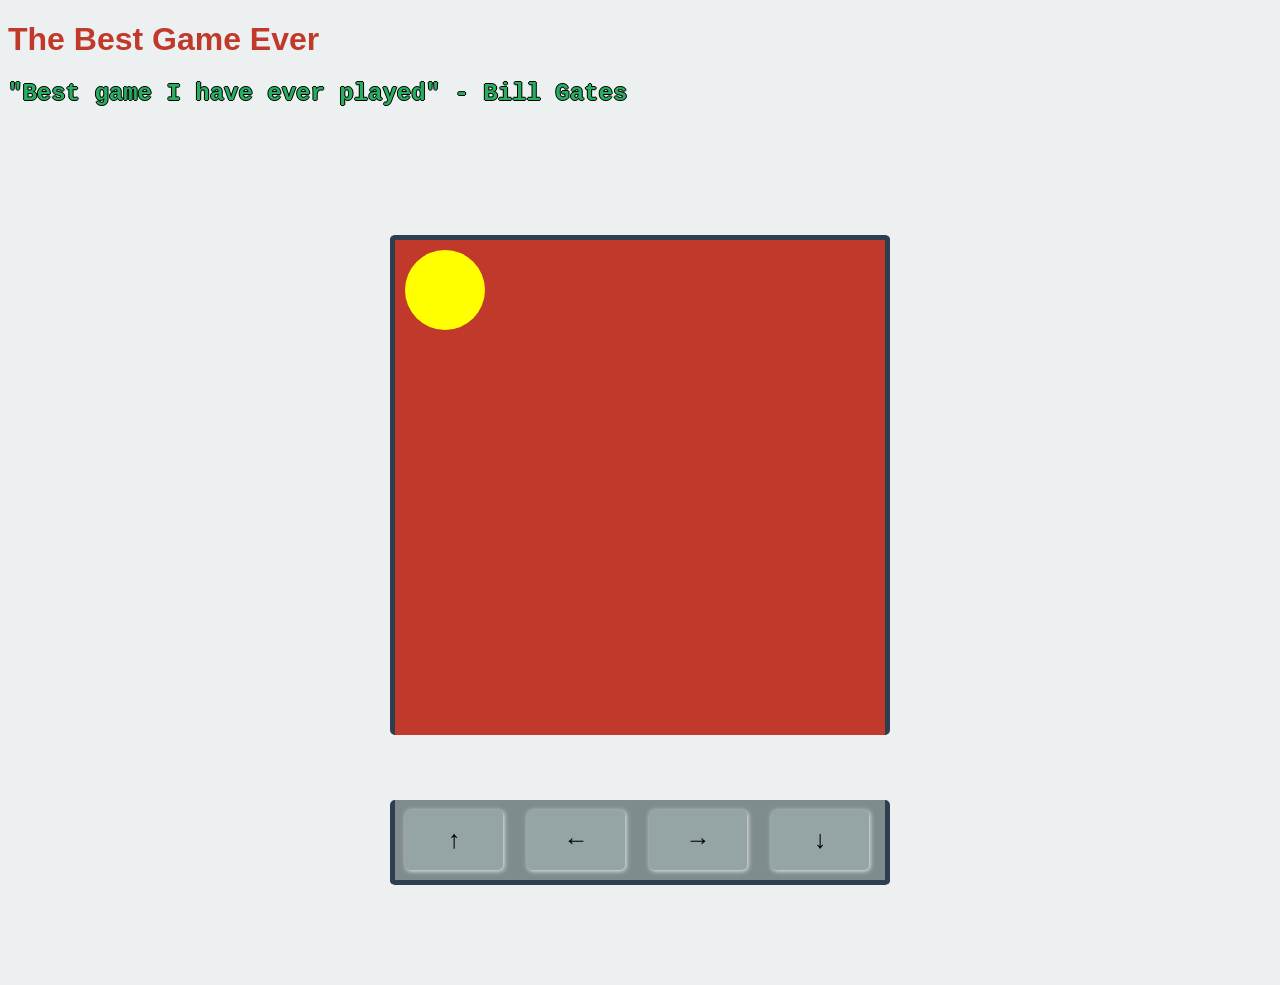
==== DOM/Game/index.html @ b4671cef "starting 2nd extention" ====
<!DOCTYPE html>
<html>

<head>
    <title>Game</title>
    <link rel="stylesheet" href="style.css" />
</head>

<body>
    <div id="container">
        <div id="playing-field" class="centered">
            <div id="block" class="centered"></div>
        </div>
        <div id="arrows" class="centered">
            <div id="up" class="arrow" onclick="moveUp()">&uarr;</div>
            <div id="left" class="arrow" onclick="moveLeft()">&larr;</div>
            <div id="right" class="arrow" onclick="moveRight()">&rarr;</div>
            <div id="down" class="arrow" onclick="moveDown()">&darr;</div>
        </div>
    </div>
    <script src="main.js"></script>
</body>

</html>
---- DOM/Game/style.css ----
body{
    background-color: #ecf0f1;
}

#container{
    width: 100%;
    height: 100vh;
    
    position: absolute;
    margin-left: 50%;
    left: -250px;
    margin-top: 5%;
}

#playing-field{
    width: 500px;
    height: 500px;
    
    position:absolute;
    margin-top: -300px;
    top:50%;

    border-radius: 5px;
    border: 5px solid #2c3e50;
    border-bottom: none;
    box-sizing: border-box;
    
    background-color: #c0392b;
    padding: 10px;
}

#block{
    position: absolute;
    width: 80px;
    height: 80px;
    
    background-color: #27ae60;
    border-radius: 50%;
}

#arrows{
    border: 5px solid #2c3e50;
    border-top: none;
    box-sizing: border-box;
    border-radius: 5px;
    
    width: 500px;
    height: 85px;
    position: absolute;
    bottom: 100px;
    
    background-color: #7f8c8d;
}

.arrow{
    border-radius: 5px;
    box-shadow: 1px 1px 5px #ecf0f1;
    
    display: inline-block;
    text-align: center;
    margin:10px;
    width:20%;
    height:60px;
    line-height: 60px;
    
    background-color: #95a5a6;
    font-size: 25px;
    font-weight: bold;
    cursor: pointer;
    user-select: none;
}

.arrow:active{
    background-color: #7f8c8d
}

.sub-header{
    color: #27ae60;
    text-shadow: -1px 0 black, 0 1px black, 1px 0 black, 0 -1px black;
    font-family: 'Courier New', Courier, monospace;
}
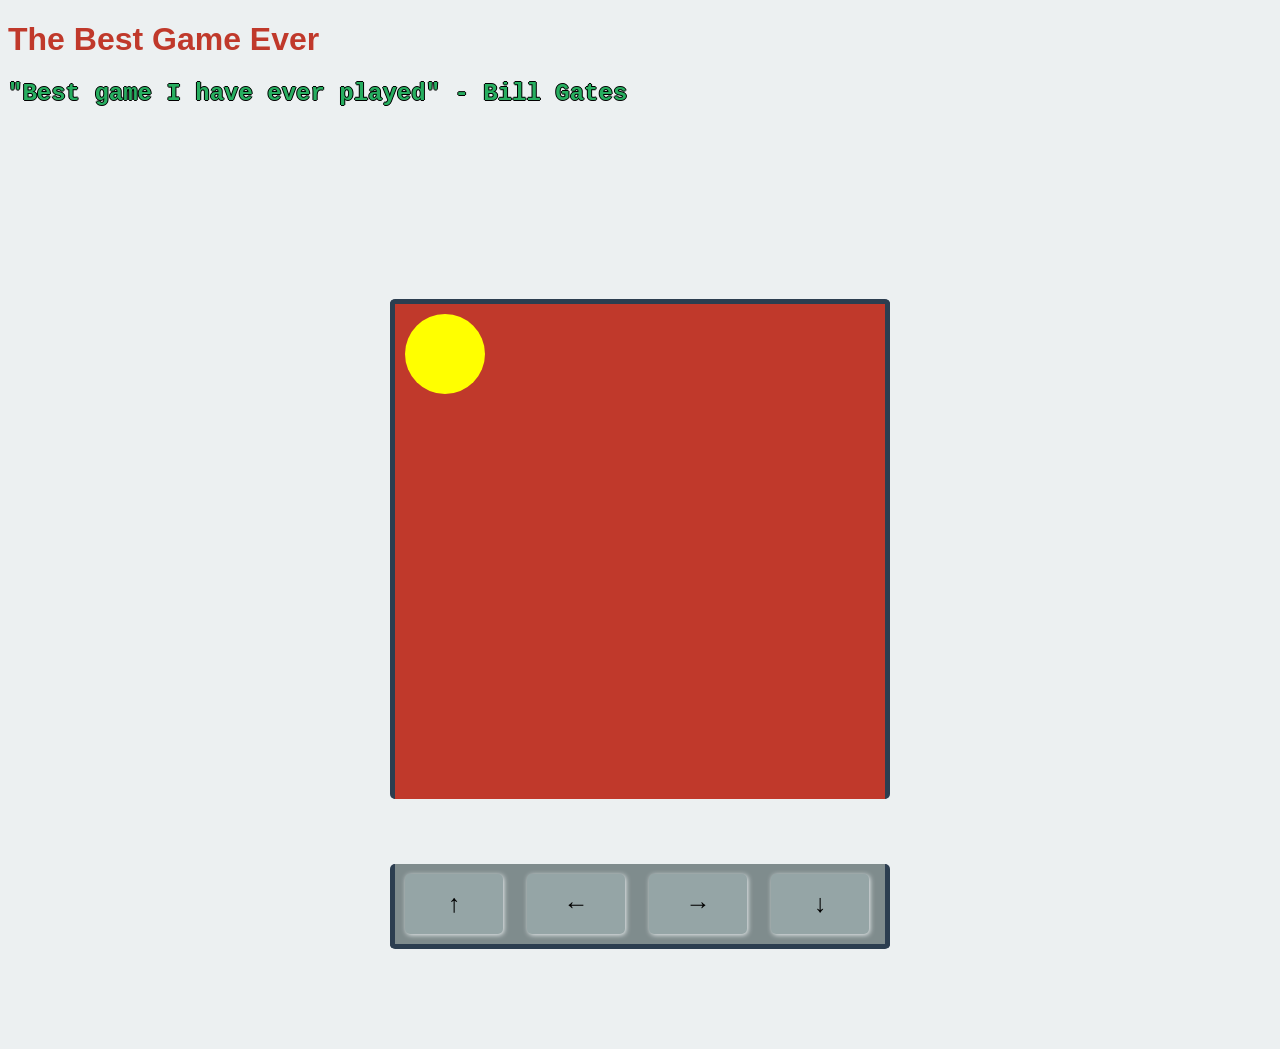
==== commit c800424a: "done extentions" ====
--- a/DOM/Game/index.html
+++ b/DOM/Game/index.html
@@ -2,7 +2,7 @@
 <html>
 
 <head>
-    <title>Game</title>
+    <title>DOM</title>
     <link rel="stylesheet" href="style.css" />
 </head>
 
@@ -15,7 +15,7 @@
             <div id="up" class="arrow" onclick="moveUp()">&uarr;</div>
             <div id="left" class="arrow" onclick="moveLeft()">&larr;</div>
             <div id="right" class="arrow" onclick="moveRight()">&rarr;</div>
-            <div id="down" class="arrow" onclick="moveDown()">&darr;</div>
+            <div id="down" class="arrow" onclick="moveRight()">&darr;</div>
         </div>
     </div>
     <script src="main.js"></script>
--- a/DOM/Game/style.css
+++ b/DOM/Game/style.css
@@ -9,7 +9,7 @@
     position: absolute;
     margin-left: 50%;
     left: -250px;
-    margin-top: 5%;
+    margin-top: 10%;
 }
 
 #playing-field{
